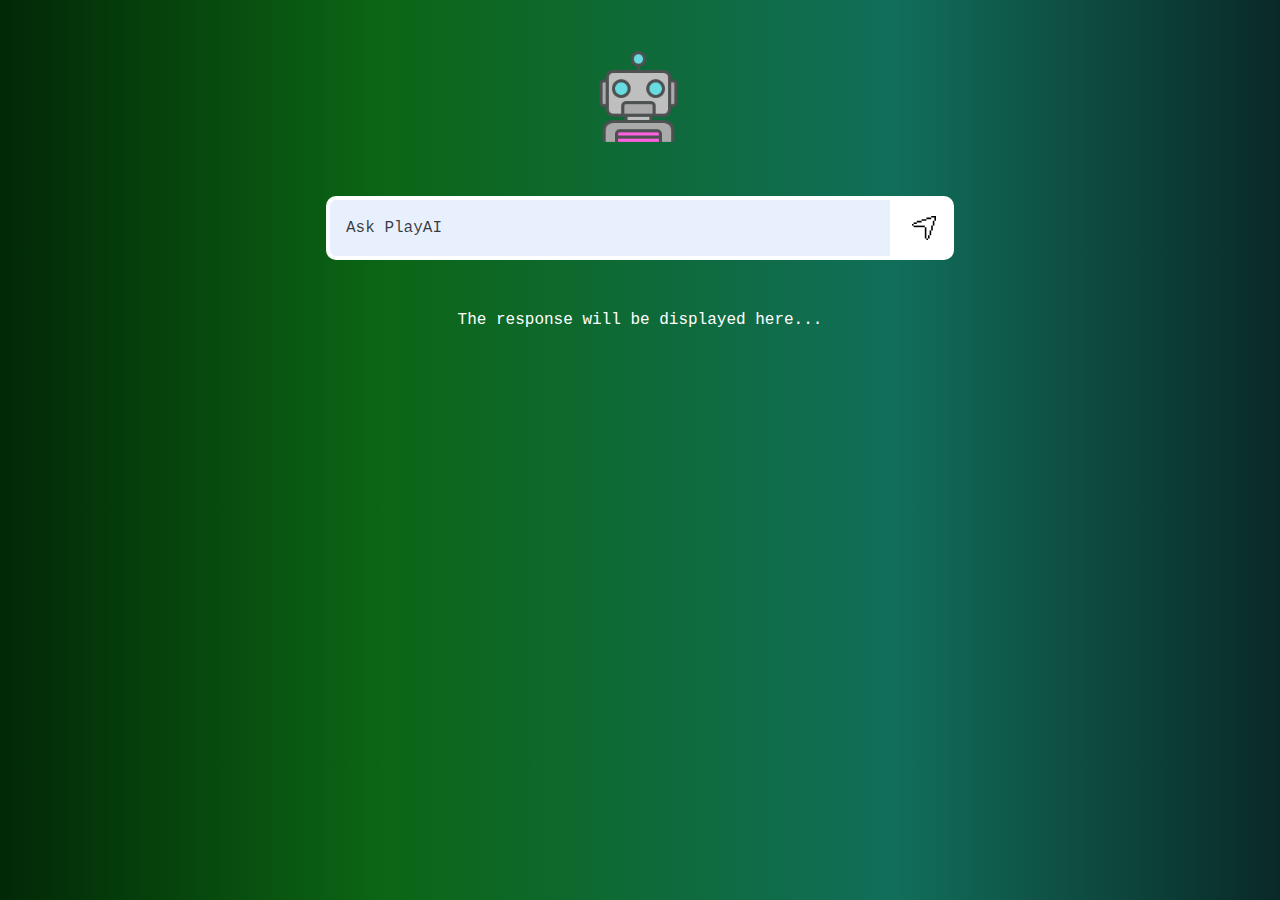
==== templates/playai.html @ 5a55bbfd "Added styles and somethings. This is Perfection-1" ====
<!DOCTYPE html>
<html lang="en">

<head>
    <meta charset="UTF-8">
    <meta name="viewport" content="width=device-width, initial-scale=1.0">
    <link rel="shortcut icon" href="/static/imgs/robot.png" type="image/x-icon">
    <link rel="stylesheet" href="/static/bootstrap.min.css">
    <link rel="stylesheet" href="/static/css/playai.css">
    <title>PlayAI</title>
</head>

<body class="vh-100 d-flex flex-column">
    <div class="container-fluid flex-grow-1 bg-gradient-darklime d-flex justify-content-start align-items-center flex-column">
        <img src="/static/imgs/robot.png" class="my-5" alt="PlayAI Picture" width="100px">
        <form id="prompt-form" class="mb-5 w-50 d-flex">
            <input type="text" name="prompt" id="prompt" class="p-3 flex-grow-1" placeholder="Ask PlayAI" required>
            <button type="submit" id="send" class="border border-2 border-white">
                <img src="/static/imgs/send_fancy.svg" class="p-3" alt="Send" width="56.25">
            </button>
        </form>
        <div class="response-container">
            <p id="response" class="text-white">The response will be displayed here...</p>
        </div>
    </div>

    <script>
        function time(ms) {
            return new Promise((resolve, reject) => {
                setTimeout(resolve, ms); // Relationship between work and time
            });
        }

        async function textStyler(text, node) {
            try {
                for (let i = 0; i < text.length; i++) {
                    await time(25);
                    node.textContent += text[i];
                }
            }
            catch (error) { console.log("ERROR", error); }
        }

        const form = document.getElementById("prompt-form")
        const promptInput = document.getElementById("prompt")
        const response = document.getElementById("response")
        form.addEventListener("submit", event => {
            event.preventDefault()
            response.textContent = ""
            response.classList.add("loader")
            const formData = new FormData(form)
            fetch("/ask", {
                method: "POST",
                body: formData
            })
                .then(resp => resp.json())
                .then(data => {
                    response.classList.remove("loader");
                    promptInput.value = "";
                    textStyler(data.answer, response);
                })
                .catch(err => { console.log("ERROR", err) })
        })
    </script>
    <script src="/static/bootstrap.bundle.min.js"></script>
</body>

</html>
---- static/css/playai.css ----
* {
    padding: 0;
    margin: 0;
    font-family: 'Courier New', Courier, monospace;
    box-sizing: border-box;
}

.bg-gradient-darklime {
    background: rgb(2, 40, 6);
    background: linear-gradient(90deg, rgba(2, 40, 6, 1) 0%, rgba(12, 102, 21, 1) 30%, rgba(17, 110, 90, 1) 70%, rgba(10, 41, 38, 1) 100%);
}

#prompt {
    color: black;
    background-color: #e8f0fe;
    border: 4px solid white;
    border-top-left-radius: 10px;
    border-bottom-left-radius: 10px;
}

#prompt::placeholder {
    color: rgba(0, 0, 0, 0.749);
}

#send {
    background-color: white;
    border-top-right-radius: 10px;
    border-bottom-right-radius: 10px;
}

/* HTML: <div class="loader"></div> */
.loader {
    width: 15px;
    aspect-ratio: 1;
    border-radius: 50%;
    animation: l5 1s infinite linear alternate;
}

@keyframes l5 {
    0% {
        box-shadow: 20px 0 #fff, -20px 0 #0002;
        background: #fff
    }

    33% {
        box-shadow: 20px 0 #fff, -20px 0 #0002;
        background: #0002
    }

    66% {
        box-shadow: 20px 0 #0002, -20px 0 #fff;
        background: #0002
    }

    100% {
        box-shadow: 20px 0 #0002, -20px 0 #fff;
        background: #fff
    }
}
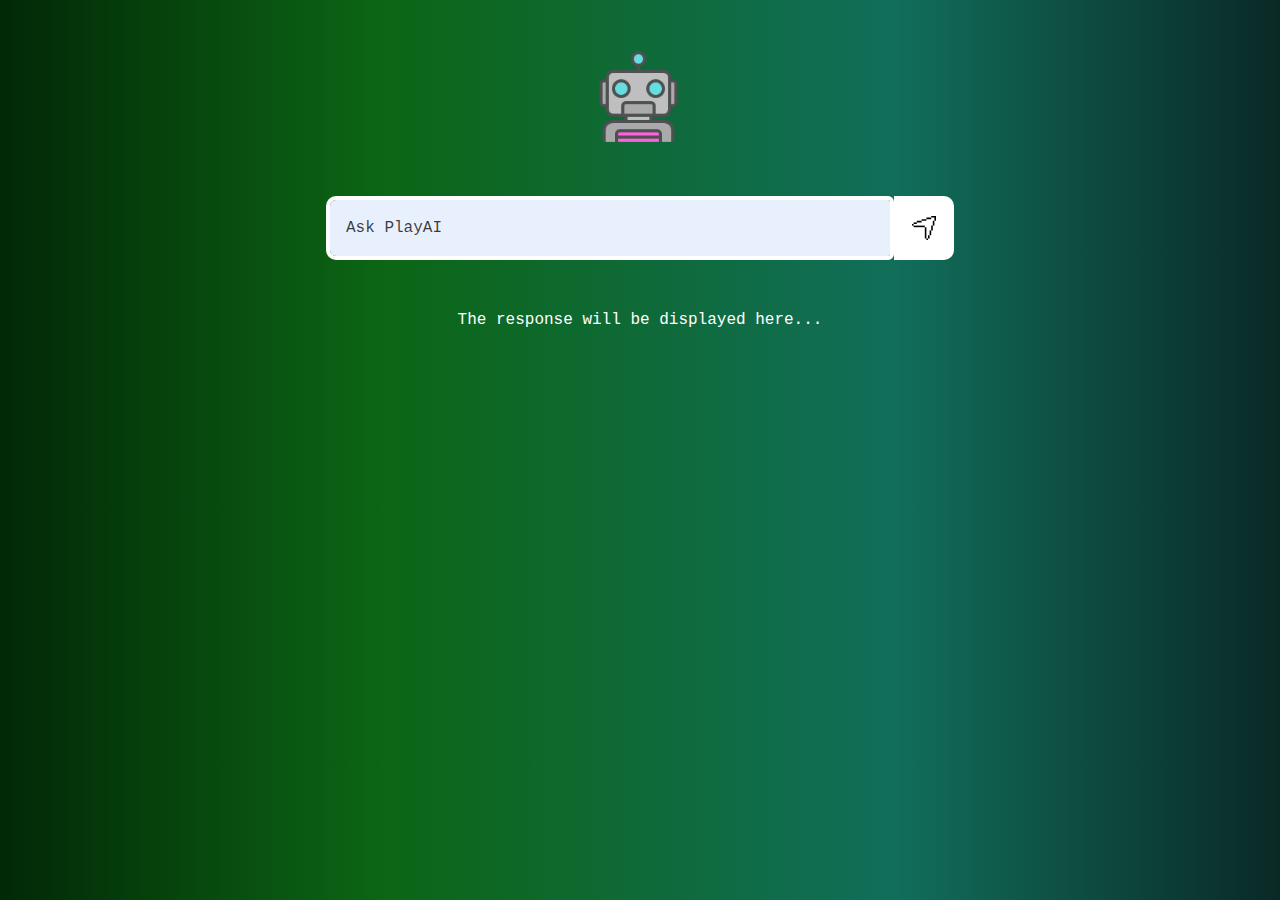
==== commit 445856a1: "Functional headless but on deepai.org" ====
--- a/templates/playai.html
+++ b/templates/playai.html
@@ -13,54 +13,62 @@
 <body class="vh-100 d-flex flex-column">
     <div class="container-fluid flex-grow-1 bg-gradient-darklime d-flex justify-content-start align-items-center flex-column">
         <img src="/static/imgs/robot.png" class="my-5" alt="PlayAI Picture" width="100px">
-        <form id="prompt-form" class="mb-5 w-50 d-flex">
-            <input type="text" name="prompt" id="prompt" class="p-3 flex-grow-1" placeholder="Ask PlayAI" required>
+        <form id="prompt-form" class="col-sm-6 col-12 mb-5 d-flex">
+            <input type="text" name="prompt" id="prompt" class="p-3 flex-grow-1 form-control" placeholder="Ask PlayAI"
+                required>
             <button type="submit" id="send" class="border border-2 border-white">
                 <img src="/static/imgs/send_fancy.svg" class="p-3" alt="Send" width="56.25">
             </button>
         </form>
         <div class="response-container">
-            <p id="response" class="text-white">The response will be displayed here...</p>
+            <div id="response" class="text-white">The response will be displayed here...</div>
         </div>
     </div>
 
     <script>
-        function time(ms) {
-            return new Promise((resolve, reject) => {
-                setTimeout(resolve, ms); // Relationship between work and time
-            });
+        let toBeDisplayed = null;
+
+        const form = document.getElementById("prompt-form");
+        const promptInput = document.getElementById("prompt");
+        const response = document.getElementById("response");
+
+        form.addEventListener("submit", async event => {
+            event.preventDefault();
+            response.textContent = "";
+            response.classList.add("loader");
+            const formData = new FormData(form);
+
+            try {
+                const resp = await fetch("/ask", {
+                    method: "POST",
+                    body: formData
+                });
+                if (!resp.ok) throw new Error("Failed to receive response from PlayAI!");
+                const data = await resp.json();
+
+                response.classList.remove("loader");
+                promptInput.value = "";
+                toBeDisplayed = data.answer;
+
+                for (const element of toBeDisplayed) {
+                    await typeText(element, response);
+                }
+            } catch (err) {
+                response.classList.remove("loader");
+                response.textContent = "Oops! Something went wrong!";
+                console.log("ERROR", err);
+            }
+
+            console.log(toBeDisplayed);
+        });
+
+        async function typeText(text, element) {
+            for (let i = 0; i < text.length; i++) {
+                element.textContent += text[i];
+                await new Promise(resolve => setTimeout(resolve, 25)); // Adjust the speed by changing the delay (in milliseconds)
+            }
         }
 
-        async function textStyler(text, node) {
-            try {
-                for (let i = 0; i < text.length; i++) {
-                    await time(25);
-                    node.textContent += text[i];
-                }
-            }
-            catch (error) { console.log("ERROR", error); }
-        }
-
-        const form = document.getElementById("prompt-form")
-        const promptInput = document.getElementById("prompt")
-        const response = document.getElementById("response")
-        form.addEventListener("submit", event => {
-            event.preventDefault()
-            response.textContent = ""
-            response.classList.add("loader")
-            const formData = new FormData(form)
-            fetch("/ask", {
-                method: "POST",
-                body: formData
-            })
-                .then(resp => resp.json())
-                .then(data => {
-                    response.classList.remove("loader");
-                    promptInput.value = "";
-                    textStyler(data.answer, response);
-                })
-                .catch(err => { console.log("ERROR", err) })
-        })
     </script>
     <script src="/static/bootstrap.bundle.min.js"></script>
 </body>
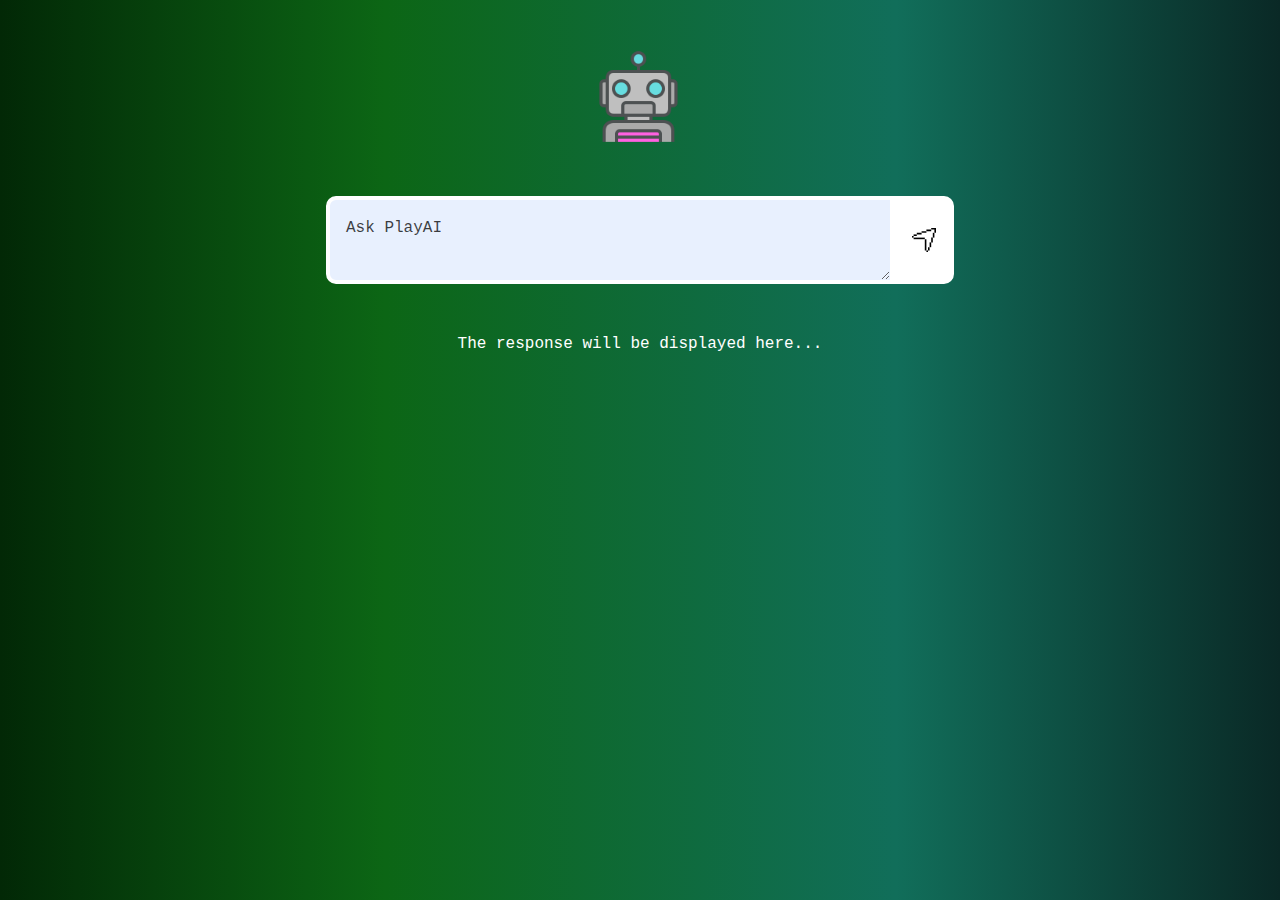
==== commit 076bf3ee: "Modified the frontend" ====
--- a/templates/playai.html
+++ b/templates/playai.html
@@ -14,9 +14,8 @@
     <div class="container-fluid flex-grow-1 bg-gradient-darklime d-flex justify-content-start align-items-center flex-column">
         <img src="/static/imgs/robot.png" class="my-5" alt="PlayAI Picture" width="100px">
         <form id="prompt-form" class="col-sm-6 col-12 mb-5 d-flex">
-            <input type="text" name="prompt" id="prompt" class="p-3 flex-grow-1 form-control" placeholder="Ask PlayAI"
-                required>
-            <button type="submit" id="send" class="border border-2 border-white">
+            <textarea type="text" name="prompt" id="prompt" class="p-3 flex-grow-1" placeholder="Ask PlayAI" required></textarea>
+            <button type="submit" id="send" class="bg-white border border-2 border-white">
                 <img src="/static/imgs/send_fancy.svg" class="p-3" alt="Send" width="56.25">
             </button>
         </form>
@@ -26,8 +25,6 @@
     </div>
 
     <script>
-        let toBeDisplayed = null;
-
         const form = document.getElementById("prompt-form");
         const promptInput = document.getElementById("prompt");
         const response = document.getElementById("response");
@@ -48,18 +45,19 @@
 
                 response.classList.remove("loader");
                 promptInput.value = "";
-                toBeDisplayed = data.answer;
 
-                for (const element of toBeDisplayed) {
-                    await typeText(element, response);
-                }
+                console.log(data.answer);
+
+                const newResponse = document.createElement("div")
+                newResponse.classList.add("border", "border-3", "rounded-3", "border-white", "p-3", "shadow-lg", "custom-bg-light")
+                newResponse.innerHTML = data.answer
+                response.appendChild(newResponse)
+                // await typeText(text, response.lastElementChild)
             } catch (err) {
                 response.classList.remove("loader");
                 response.textContent = "Oops! Something went wrong!";
                 console.log("ERROR", err);
             }
-
-            console.log(toBeDisplayed);
         });
 
         async function typeText(text, element) {
--- a/static/css/playai.css
+++ b/static/css/playai.css
@@ -12,7 +12,7 @@
 
 #prompt {
     color: black;
-    background-color: #e8f0fe;
+    background-color: rgb(232, 240, 254);
     border: 4px solid white;
     border-top-left-radius: 10px;
     border-bottom-left-radius: 10px;
@@ -23,7 +23,6 @@
 }
 
 #send {
-    background-color: white;
     border-top-right-radius: 10px;
     border-bottom-right-radius: 10px;
 }
@@ -56,4 +55,10 @@
         box-shadow: 20px 0 #0002, -20px 0 #fff;
         background: #fff
     }
+}
+
+/* Custom classes */
+
+.custom-bg-light {
+    background-color: rgba(255, 255, 255, 0.125);
 }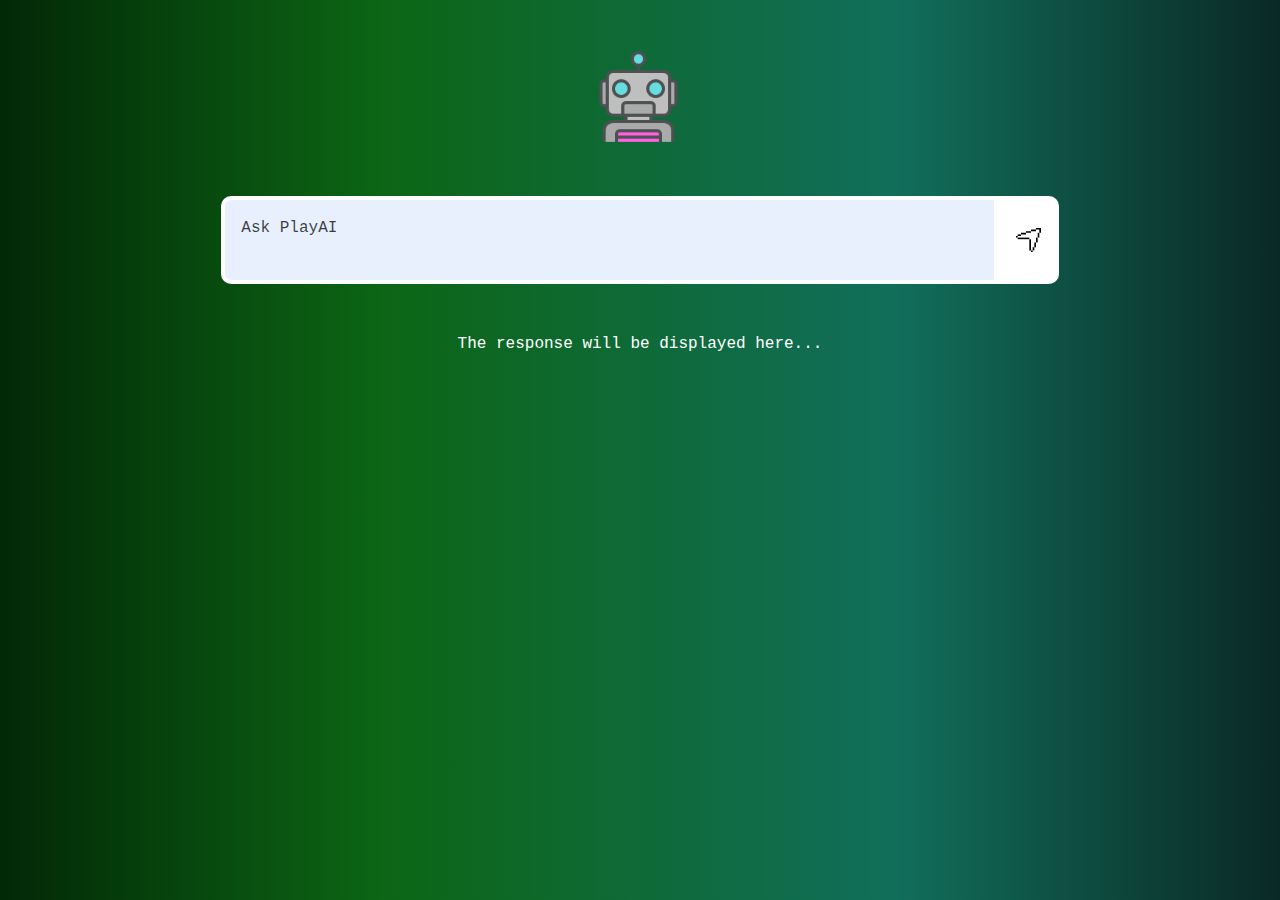
==== commit c83eca91: "Proper Stylization" ====
--- a/templates/playai.html
+++ b/templates/playai.html
@@ -13,13 +13,16 @@
 <body class="vh-100 d-flex flex-column">
     <div class="container-fluid flex-grow-1 bg-gradient-darklime d-flex justify-content-start align-items-center flex-column">
         <img src="/static/imgs/robot.png" class="my-5" alt="PlayAI Picture" width="100px">
-        <form id="prompt-form" class="col-sm-6 col-12 mb-5 d-flex">
-            <textarea type="text" name="prompt" id="prompt" class="p-3 flex-grow-1" placeholder="Ask PlayAI" required></textarea>
+        <form id="prompt-form" class="col-sm-8 col-12 mb-5 d-flex">
+            <textarea type="text" name="prompt" id="prompt" class="p-3 flex-grow-1 auto-resize" placeholder="Ask PlayAI" required></textarea>
             <button type="submit" id="send" class="bg-white border border-2 border-white">
                 <img src="/static/imgs/send_fancy.svg" class="p-3" alt="Send" width="56.25">
             </button>
         </form>
-        <div class="response-container">
+        <div class="response-container col-12 d-flex flex-column justify-content-start align-items-center">
+            <div id="loader-container" class="d-flex justify-content-center">
+                <div id="loader" class="mb-5"></div>
+            </div>
             <div id="response" class="text-white">The response will be displayed here...</div>
         </div>
     </div>
@@ -27,14 +30,27 @@
     <script>
         const form = document.getElementById("prompt-form");
         const promptInput = document.getElementById("prompt");
+        const sendBtn = document.getElementById("send");
         const response = document.getElementById("response");
+        const loader = document.getElementById("loader");
 
-        form.addEventListener("submit", async event => {
+        loader.style.display = "none"
+
+        promptInput.addEventListener('input', autoResize);
+        function autoResize() {
+            this.style.height = 'auto';
+            this.style.height = this.scrollHeight + 'px';
+        }
+
+        async function ask(event) {
             event.preventDefault();
-            response.textContent = "";
-            response.classList.add("loader");
+            if (response.textContent == "The response will be displayed here...") {
+                response.textContent = "";
+            }
+            loader.style.display = "flex"
+            loader.classList.add("loader");
             const formData = new FormData(form);
-
+    
             try {
                 const resp = await fetch("/ask", {
                     method: "POST",
@@ -42,23 +58,37 @@
                 });
                 if (!resp.ok) throw new Error("Failed to receive response from PlayAI!");
                 const data = await resp.json();
+    
+                const myPromptContainer = document.createElement("div")
+                const myPrompt = document.createElement("p")
+                myPrompt.textContent = promptInput.value;
+                myPromptContainer.appendChild(myPrompt)
+                myPromptContainer.classList.add("border", "border-3", "rounded-3", "border-white", "p-3", "mb-2", "shadow-lg", "custom-bg-darkblue")
+
+                const newResponse = document.createElement("div")
+                newResponse.classList.add("border", "border-3", "rounded-3", "border-white", "p-3", "mb-5", "shadow-lg", "custom-bg-light")
+                newResponse.innerHTML = data.answer
 
                 response.classList.remove("loader");
                 promptInput.value = "";
 
-                console.log(data.answer);
+                loader.classList.remove("loader");
+                loader.style.display = "none"
 
-                const newResponse = document.createElement("div")
-                newResponse.classList.add("border", "border-3", "rounded-3", "border-white", "p-3", "shadow-lg", "custom-bg-light")
-                newResponse.innerHTML = data.answer
-                response.appendChild(newResponse)
+                const firstChild = response.firstChild;
+                // insert the new node before the first child node
+                response.insertBefore(myPromptContainer, firstChild);
+                response.insertBefore(newResponse, firstChild);
+                
                 // await typeText(text, response.lastElementChild)
             } catch (err) {
-                response.classList.remove("loader");
+                loader.classList.remove("loader");
                 response.textContent = "Oops! Something went wrong!";
                 console.log("ERROR", err);
             }
-        });
+        }
+
+        form.addEventListener("submit", ask);
 
         async function typeText(text, element) {
             for (let i = 0; i < text.length; i++) {
--- a/static/css/playai.css
+++ b/static/css/playai.css
@@ -61,4 +61,40 @@
 
 .custom-bg-light {
     background-color: rgba(255, 255, 255, 0.125);
+}
+
+.custom-bg-darkblue {
+    background-color: rgba(0, 0, 255, 0.125);
+}
+
+.auto-resize {
+    overflow: hidden;
+    resize: none;
+}
+
+/* Scrollbar */
+
+/* WebKit Browsers (Chrome, Safari) */
+::-webkit-scrollbar {
+    width: 6px;
+    /* Width of the vertical scrollbar */
+    height: 6px;
+    /* Height of the horizontal scrollbar */
+}
+
+::-webkit-scrollbar-track {
+    background: rgba(10, 41, 38, 1);
+    /* Transparent background for the track */
+}
+
+::-webkit-scrollbar-thumb {
+    background: linear-gradient(180deg, #8e2de2, #4a00e0);
+    box-shadow: inset 0 0 5px rgba(0, 0, 0, 0.3);
+    /* Add shadow to the thumb */
+}
+
+::-webkit-scrollbar-thumb:hover {
+    background: linear-gradient(180deg, #4a00e0, #8e2de2);
+    box-shadow: inset 0 0 8px rgba(0, 0, 0, 0.5);
+    /* More pronounced shadow on hover */
 }